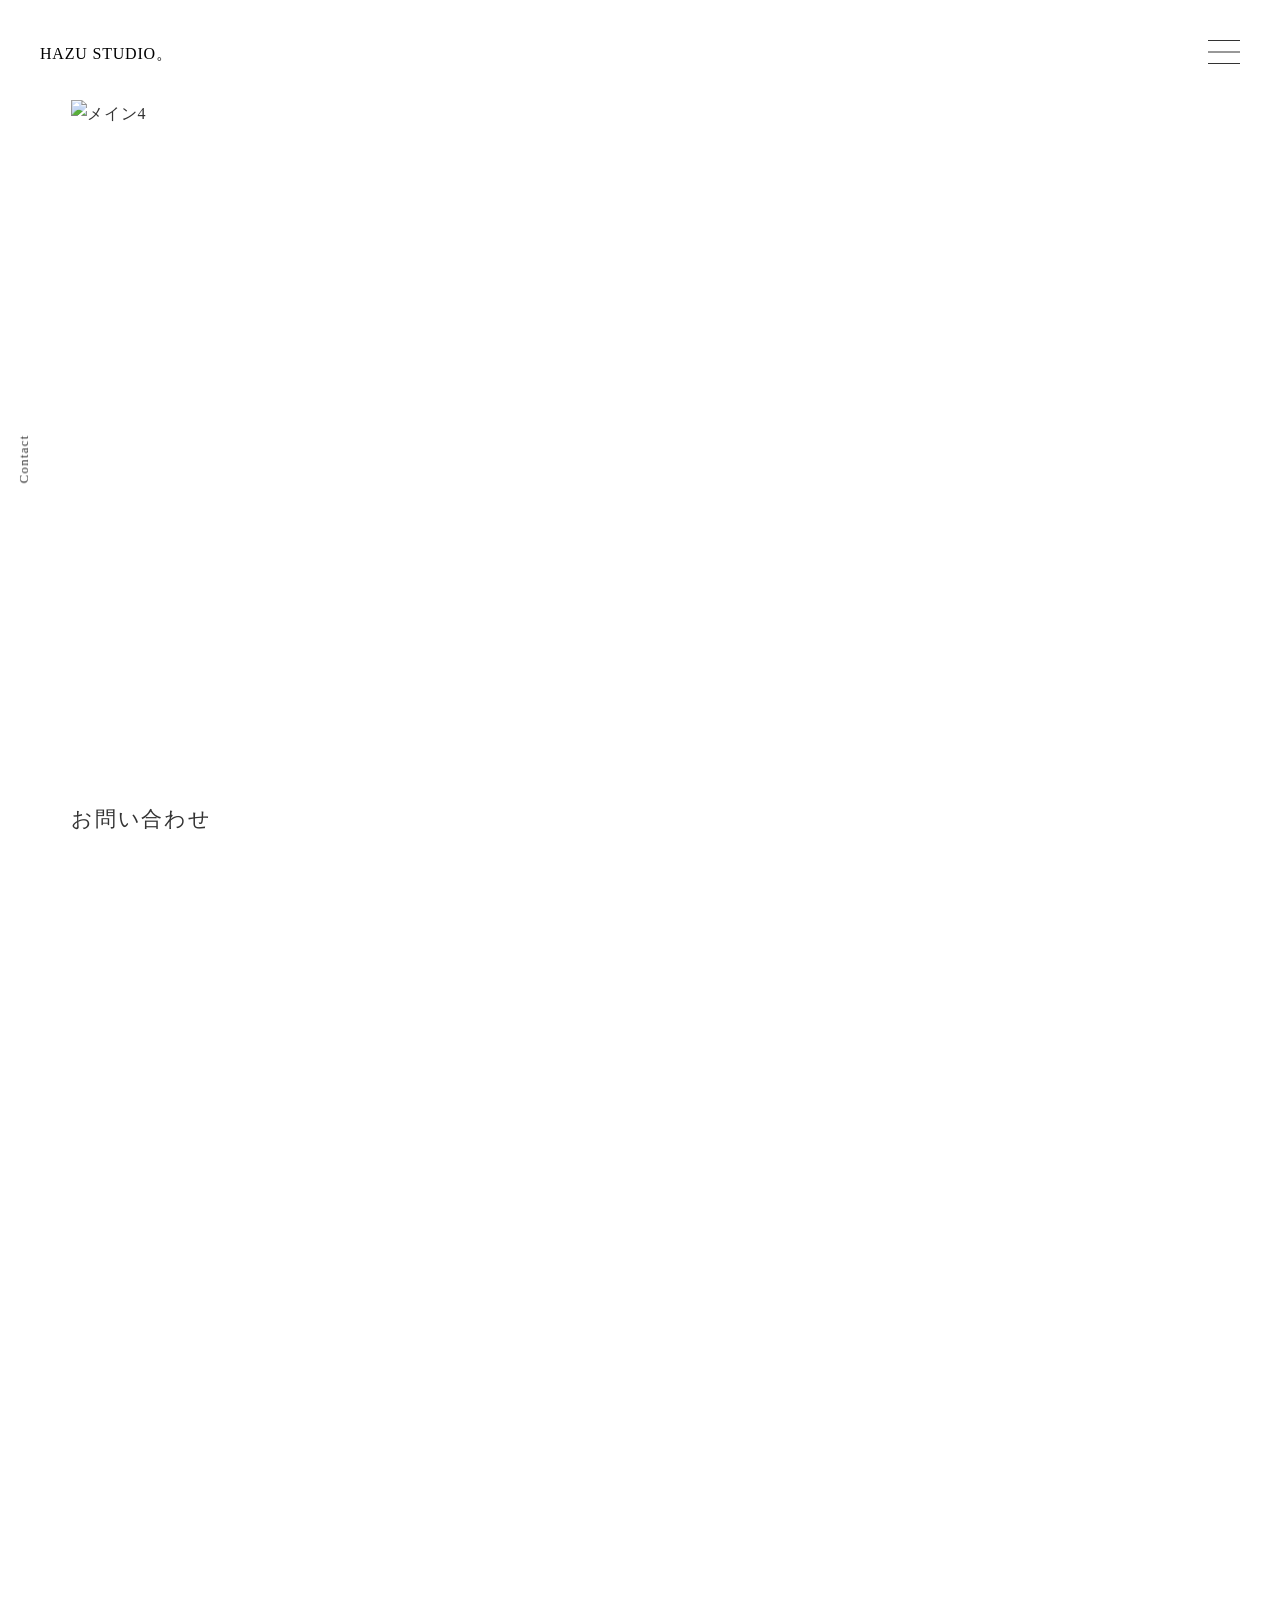
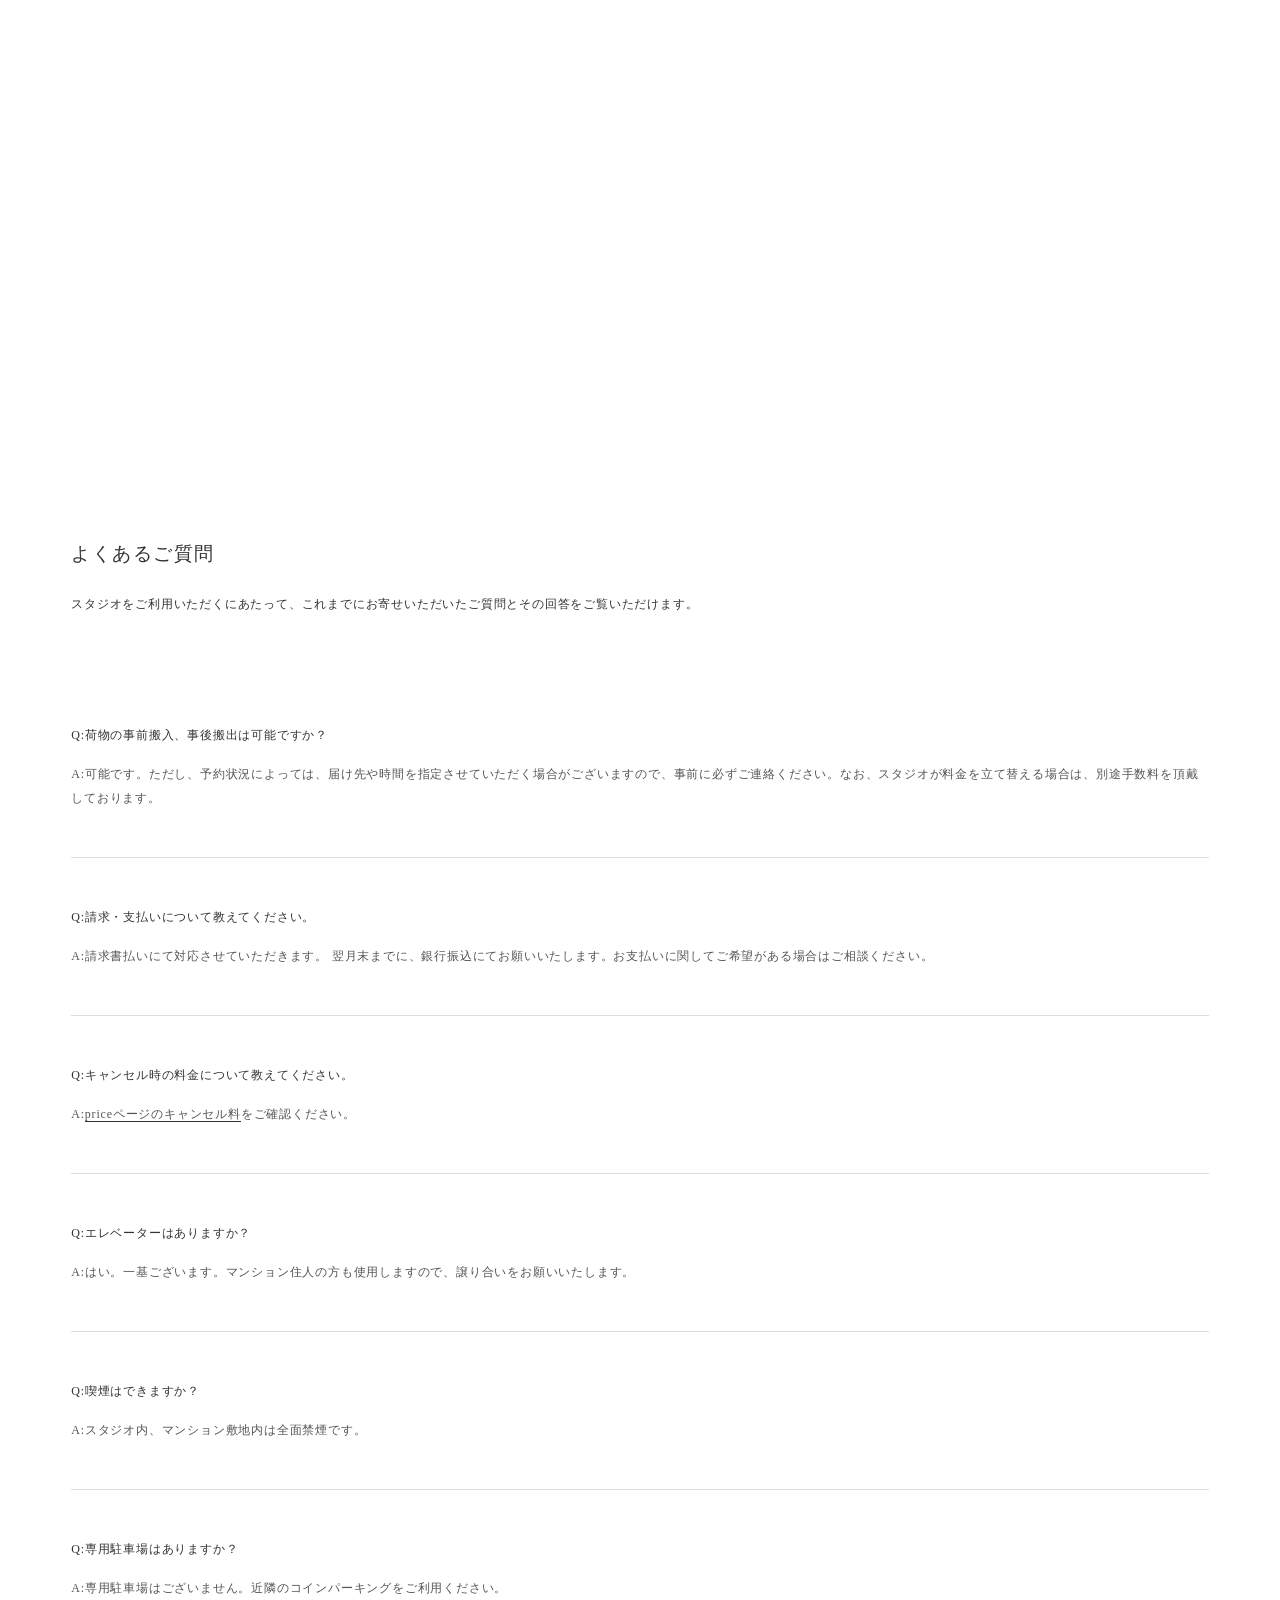
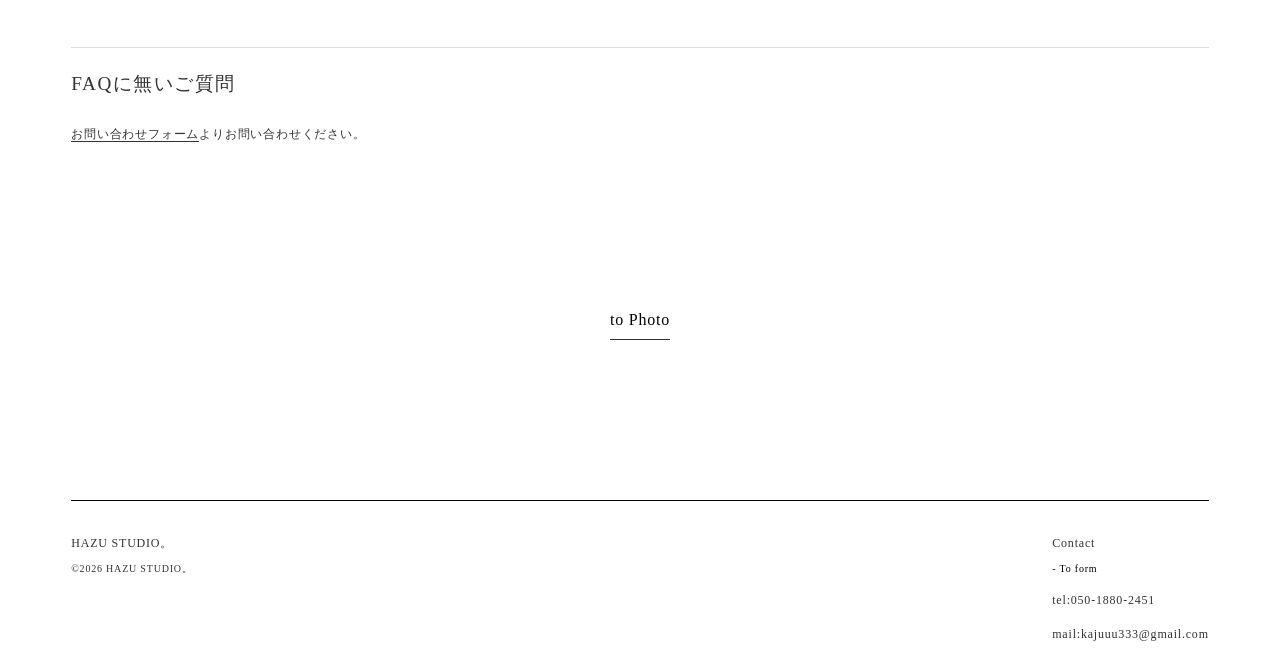
==== contact.html @ d434db67 "Add files via upload" ====
<!DOCTYPE html>
<html lang="ja">

<head>
    <meta charset="utf-8">
    <title>CONTACT|HAZU STUDIO。</title>
    <meta name="description" content="テキストテキストテキストテキストテキストテキストテキストテキスト">
    <meta name="viewport" content="width=device-width, initial-scale=1">
    <link rel="shortcut icon" href="img/favicon.ico">
    <link rel="stylesheet" href="https://unpkg.com/ress/dist/ress.min.css">
    <link rel="stylesheet" href="css/style.css">
</head>

<body>

    <header class="other">
        <a href="top-page.html">HAZU STUDIO。</a>

        <div class="toggle_btn">
          <span></span>
          <span></span>           
          <span></span>           
        </div>

        <div class="mask">

            <div class="menu">
                <a href="photo.html">photo</a>
                <a href="guide.html">guide</a>
                <a href="price.html">price</a>
                <a href="reserve.html">reserve</a>
                <a href="information.html">information</a>
                <a href="contact.html">contact</a>
                <a href="https://www.instagram.com/?hl=ja" target="_blank" rel="noopener noreferrer"><img class="instalogo" src="img/Instagram_Glyph_Gradient.png" alt="インスタロゴ"></a> 
            </div>
        </div>
    </header>

    <main class="contact-page">

        <h1>Contact</h1>

        <div class="mainvisual contact">
            <img src="img/メインビジュアル.webp" alt="メイン4">
        </div>

        <!-- 問い合わせフォーム埋め込み↓ -->
         <div class="form">
            <h3>お問い合わせ</h3>
            <iframe src="https://forms.gle/PTroMUpz4TufXafW6" frameborder="0"></iframe>
        </div>

        <div class="wrapper">
            <div class="text">
                <h3>よくあるご質問</h3>
                <p>スタジオをご利用いただくにあたって、これまでにお寄せいただいたご質問とその回答をご覧いただけます。</p>
            </div>

            <div class="faq">
                <p>Q:荷物の事前搬入、事後搬出は可能ですか？</p>
                <p>A:可能です。ただし、予約状況によっては、届け先や時間を指定させていただく場合がございますので、事前に必ずご連絡ください。なお、スタジオが料金を立て替える場合は、別途手数料を頂戴しております。</p>
            </div>
            <div class="faq">
                <p>Q:請求・支払いについて教えてください。</p>
                <p>A:請求書払いにて対応させていただきます。 翌月末までに、銀行振込にてお願いいたします。お支払いに関してご希望がある場合はご相談ください。</p>
            </div>
            <div class="faq">
                <p>Q:キャンセル時の料金について教えてください。</p>
                <p>A:<span>priceページのキャンセル料</span>をご確認ください。</p>
            </div>
            <div class="faq">
                <p>Q:エレベーターはありますか？</p>
                <p>A:はい。一基ございます。マンション住人の方も使用しますので、譲り合いをお願いいたします。</p>
            </div>
            <div class="faq">
                <p>Q:喫煙はできますか？</p>
                <p>A:スタジオ内、マンション敷地内は全面禁煙です。</p>
            </div>
            <div class="faq">
                <p>Q:専用駐車場はありますか？</p>
                <p>A:専用駐車場はございません。近隣のコインパーキングをご利用ください。</p>
            </div>

            <div class="text">
                <h3>FAQに無いご質問</h3>
                <p><span>お問い合わせフォーム</span>よりお問い合わせください。</p>
            </div>
        </div>

        <div class="next-page">
            <a href="photo.html">to Photo</a>
        </div>
    </main>

    <footer>

        <div class="footer-left">
            <p>HAZU STUDIO。</p>
            &copy;2026 HAZU STUDIO。
        </div>
        
        <div class="footer-right">
            <p>Contact</p>
            <a href="reserve.html">- To form</a>
            <p>tel:050-1880-2451</p>
            <p>mail:kajuuu333@gmail.com</p>
        </div>

    </footer>


</body>

</html>
---- css/style.css ----
body {
  color: #333;
  background: #fff;
  line-height: 1.8;
  letter-spacing: 0.05em;
}

a {
  color: #000;
  text-decoration: none;
}

p {
  font-size: 12px;
}

.instalogo {
  width: 30px;
  height: 30px;
}

.next-page {
  text-align: center;
  margin: 160px 0;
}
.next-page a {
  display: inline-block;
  border-bottom: 1px solid #333;
  padding-bottom: 5px;
  transition: 0.3s;
}
.next-page a:hover {
  opacity: 0.6;
}

.other {
  height: 300px;
  margin-bottom: 300px;
  position: fixed;
  z-index: 1001;
}
.other a {
  position: fixed;
  top: 40px;
  left: 40px;
}
.other .mask {
  position: fixed;
  inset: 0;
  background: rgba(0, 0, 0, 0.4);
  opacity: 0;
  visibility: hidden;
  transition: 1s;
  z-index: 998;
  display: flex;
  flex-direction: column;
}
.other .menu {
  position: fixed;
  top: 0;
  right: -320px;
  width: 320px;
  height: 100vh;
  background: #333333;
  display: flex;
  flex-direction: column;
  justify-content: center;
  align-items: center;
  gap: 25px;
  transition: right 0.4s ease;
  z-index: 999;
}
.other .menu a {
  color: #333;
  font-size: 15px;
  letter-spacing: 0.1em;
  text-decoration: none;
  transition: opacity 0.3s;
}
.other .menu a:hover {
  opacity: 0.6;
}

.toggle_btn {
  position: fixed;
  top: 40px;
  right: 40px;
  width: 32px;
  height: 24px;
  cursor: pointer;
  z-index: 1001;
}
.toggle_btn span {
  position: absolute;
  left: 0;
  width: 100%;
  height: 1px;
  background-color: #333;
  transition: all 0.4s ease;
}
.toggle_btn span:nth-child(1) {
  top: 0;
}
.toggle_btn span:nth-child(2) {
  top: 50%;
  transform: translateY(-50%);
}
.toggle_btn span:nth-child(3) {
  bottom: 0;
}

body.open .toggle_btn span:nth-child(1) {
  top: 50%;
  transform: translateY(-50%) rotate(45deg);
}
body.open .toggle_btn span:nth-child(2) {
  opacity: 0;
}
body.open .toggle_btn span:nth-child(3) {
  bottom: 50%;
  transform: translateY(50%) rotate(-45deg);
}
body.open .menu {
  right: 0;
}
body.open .menu .mask {
  opacity: 1;
  visibility: visible;
}
body.open .mask {
  position: fixed;
  inset: 0;
  background: rgba(0, 0, 0, 0.4);
  opacity: 0;
  visibility: hidden;
  transition: 1s;
  z-index: 998;
  display: flex;
  flex-direction: column;
}

.toggle_btn:hover span {
  background-color: #1A9E3F;
}

.top-page h1 {
  text-align: center;
  margin-bottom: 30px;
}
.top-page .fv-area {
  display: flex;
  align-items: center;
}
.top-page header {
  width: 20%;
}
.top-page header ul {
  display: flex;
  flex-direction: column;
  gap: 10px;
  align-items: center;
  list-style: none;
}
.top-page .mainvisual {
  width: 70%;
}
.top-page .mainvisual img {
  width: 100%;
  height: 700px;
  object-fit: cover;
  display: block;
}
.top-page .btn {
  text-align: center;
  margin-top: 50px;
}

footer .top {
  text-align: center;
  margin-top: 50px;
  font-size: 12px;
}

.photo-page {
  width: 90%;
  max-width: 1200px;
  margin: 0 auto;
}
.photo-page h1 {
  font-size: 0.8rem;
  font-weight: 400;
  line-height: 1;
  position: fixed;
  z-index: 100;
  top: 50%;
  left: 0px;
  transform: translateY(-50%) rotate(-90deg);
  letter-spacing: 0.1em;
  color: rgb(51, 51, 51);
}
.photo-page .container {
  margin-top: 100px;
}
.photo-page .container .photo-section {
  margin-bottom: 100px;
}
.photo-page .container .photo-section h2 {
  font-size: 1rem;
  font-weight: 400;
  margin-bottom: 40px;
  letter-spacing: 0.1em;
}
.photo-page .container .photo-section .photo-list {
  display: flex;
  flex-direction: column;
  gap: 24px;
}
.photo-page .container .photo-section .photo-list .ldk {
  width: 100%;
}
.photo-page .container .photo-section .photo-list .ldk img {
  width: 100%;
  height: 100%;
}

.guide-page {
  width: 90%;
  max-width: 1200px;
  margin: 0 auto;
}
.guide-page h1 {
  font-size: 0.8rem;
  font-weight: 400;
  line-height: 1;
  position: fixed;
  z-index: 100;
  top: 50%;
  left: 0px;
  transform: translateY(-50%) rotate(-90deg);
  letter-spacing: 0.1em;
  color: rgb(51, 51, 51);
}
.guide-page .guide-section {
  margin-bottom: 180px;
}
.guide-page .guide-section h2 {
  font-size: 1rem;
  font-weight: 400;
  letter-spacing: 0.1em;
  margin-bottom: 40px;
}
.guide-page .guide-section p {
  line-height: 2;
}
.guide-page .concept {
  align-items: center;
}
.guide-page .concept img {
  width: 100%;
  height: 600px;
  object-fit: cover;
  display: block;
  margin-top: 100px;
}
.guide-page .concept .inner {
  width: 100%;
  text-align: center;
  margin-top: 50px;
}
.guide-page .outline {
  text-align: center;
}
.guide-page .outline p {
  max-width: 700px;
  margin: 0 auto 40px;
}
.guide-page .outline img {
  width: 100%;
  max-width: 900px;
  margin: 0 auto 50px;
  display: block;
}
.guide-page .pdf-links {
  list-style: none;
  padding: 0;
  display: flex;
  justify-content: center;
  gap: 40px;
}
.guide-page .pdf-links li a {
  border-bottom: 1px solid #333;
  padding-bottom: 4px;
  transition: 0.3s;
}
.guide-page .pdf-links li a:hover {
  opacity: 0.6;
}
.guide-page .detail-gallery {
  display: grid;
  grid-template-columns: repeat(2, 1fr);
  gap: 30px;
}
.guide-page .detail-gallery img {
  width: 100%;
  display: block;
  aspect-ratio: 4/3;
  object-fit: cover;
}
.guide-page .fadein {
  opacity: 0;
  transform: translateY(40px);
  transition: opacity 1s ease, transform 1s ease;
}
.guide-page .fadein.show {
  opacity: 1;
  transform: translateY(0);
}

.price-page {
  width: 90%;
  max-width: 1400px;
  margin: 100px auto;
}
.price-page h1 {
  font-size: 0.8rem;
  font-weight: 400;
  line-height: 1;
  position: fixed;
  z-index: 100;
  top: 50%;
  left: 0px;
  transform: translateY(-50%) rotate(-90deg);
  letter-spacing: 0.1em;
  color: rgb(51, 51, 51);
}
.price-page section {
  width: 100%;
}
.price-page section h2 {
  margin-bottom: 15px;
  font-size: 1rem;
  font-weight: 400;
}
.price-page .price .info-price {
  max-width: 900px;
  height: 600px;
  margin: 0 auto;
  display: flex;
  gap: 20px;
}
.price-page .price .info-price .info-left {
  width: 45%;
  display: flex;
  flex-direction: column;
}
.price-page .price .info-price .info-left .hour {
  width: 200px;
  display: grid;
  grid-template-columns: 50% 50%;
  row-gap: 15px;
  margin-bottom: 30px;
  font-size: 12px;
}
.price-page .price .info-price .info-left .hour dt {
  border: 1px solid #ddd;
}
.price-page .price .info-price .info-left .notes li {
  margin-bottom: 10px;
  font-size: 12px;
}
.price-page .price .info-price .info-right {
  width: 45%;
  display: flex;
  flex-direction: column;
  gap: 10px;
  margin-bottom: 40px;
}
.price-page .price .info-price .info-right .card {
  border: 1px solid #ddd;
}
.price-page .price .info-price .info-right .card .plan {
  margin-bottom: 20px;
  font-size: 0.9rem;
}
.price-page .price .info-price .info-right .card .price {
  margin-bottom: 20px;
  font-size: 16px;
}
.price-page .price .info-price .info-right .card .price span {
  font-size: 0.8rem;
}
.price-page .cancel {
  max-width: 900px;
  height: 600px;
  margin: 0 auto;
}
.price-page .cancel table {
  width: 100%;
  border-collapse: collapse;
  margin-bottom: 40px;
}
.price-page .cancel table th, .price-page .cancel table td {
  padding: 20px;
  border: 1px solid #ddd;
  text-align: center;
}
.price-page .cancel li {
  font-size: 12px;
}
.price-page .pay {
  max-width: 900px;
  height: 600px;
  margin: 0 auto;
}
.price-page .pay li {
  font-size: 12px;
}

.fadein {
  transform: translateY(1000px);
  transition: 1s;
}

.fadein.show {
  opacity: 1;
  transform: translateY(0);
}

.reserve-page {
  width: 90%;
  max-width: 1200px;
  margin: 100px auto;
}
.reserve-page h1 {
  font-size: 0.8rem;
  font-weight: 400;
  line-height: 1;
  position: fixed;
  z-index: 100;
  top: 50%;
  left: 0px;
  transform: translateY(-50%) rotate(-90deg);
  letter-spacing: 0.1em;
  color: rgb(51, 51, 51);
}
.reserve-page .reserve {
  margin-bottom: 100px;
}
.reserve-page .reserve img {
  width: 100%;
  height: 600px;
  object-fit: cover;
  display: block;
}
.reserve-page .wrapper {
  margin-bottom: 140px;
}
.reserve-page .wrapper h3 {
  font-size: 1.2rem;
  font-weight: 400;
  margin-bottom: 40px;
  letter-spacing: 0.08em;
}
.reserve-page .wrapper p {
  line-height: 2;
}
.reserve-page .wrapper table {
  width: 100%;
  border-collapse: collapse;
  margin-bottom: 40px;
}
.reserve-page .wrapper table th,
.reserve-page .wrapper table td {
  border-bottom: 1px solid #ddd;
  padding: 35px 20px;
  vertical-align: top;
  line-height: 2;
}
.reserve-page .wrapper table th {
  width: 180px;
  font-weight: 500;
  text-align: left;
}
.reserve-page .wrapper p {
  font-size: 0.9rem;
  color: #666;
}
.reserve-page .form iframe {
  width: 100%;
  height: 1100px;
  border: none;
}
.reserve-page .rokehan p {
  max-width: 900px;
}
.reserve-page .tel p {
  margin-bottom: 20px;
}
.reserve-page .tel p span {
  display: block;
  margin-top: 10px;
  font-size: 0.9rem;
  color: #777;
}

.information-page {
  width: 90%;
  max-width: 1200px;
  margin: 100px auto;
}
.information-page h1 {
  font-size: 0.8rem;
  font-weight: 400;
  line-height: 1;
  position: fixed;
  z-index: 100;
  top: 50%;
  left: 0px;
  transform: translateY(-50%) rotate(-90deg);
  letter-spacing: 0.1em;
  color: rgb(51, 51, 51);
}
.information-page .information {
  margin-bottom: 100px;
}
.information-page .information img {
  width: 100%;
  height: 600px;
  object-fit: cover;
  display: block;
}
.information-page .wrapper {
  margin-bottom: 150px;
}
.information-page .wrapper h3 {
  margin-bottom: 40px;
  font-size: 1.2rem;
  font-weight: 400;
  letter-spacing: 0.08em;
}
.information-page .wrapper p {
  line-height: 2;
}
.information-page .wrapper .text h3 {
  margin-bottom: 40px;
  font-weight: 400;
}
.information-page .wrapper .text dl {
  display: grid;
  grid-template-columns: 120px 1fr;
  row-gap: 20px;
  margin-bottom: 50px;
}
.information-page .wrapper .text dl dt {
  font-weight: 500;
}
.information-page .wrapper .text dl dd {
  margin: 0;
}
.information-page .wrapper .text dl dd span {
  display: block;
  margin-top: 8px;
  font-size: 0.85rem;
  color: #777;
}
.information-page .wrapper .text p {
  margin-bottom: 30px;
}
.information-page .wrapper iframe {
  width: 100%;
  height: 500px;
  border: none;
  margin-bottom: 70px;
}
.information-page .precautions ul {
  list-style: disc;
  padding-left: 24px;
}
.information-page .precautions ul li {
  font-size: 12px;
  margin-bottom: 15px;
  line-height: 2;
}
.information-page .precautions ul li span {
  border-bottom: 1px solid #333;
  transition: 0.3s;
}
.information-page .precautions ul li span:hover {
  opacity: 0.6;
}
.information-page .precautions .pdf-btn {
  display: block;
  width: 150px;
  margin: 0 auto;
  margin-top: 50px;
  padding-bottom: 5px;
  border-bottom: 1px solid #333;
  transition: 0.3s;
  text-align: center;
}
.information-page .precautions .pdf-btn:hover {
  opacity: 0.6;
}
.information-page .fadein {
  opacity: 0;
  transform: translateY(40px);
  transition: opacity 1s ease, transform 1s ease;
}
.information-page .fadein.show {
  opacity: 1;
  transform: translateY(0);
}

.contact-page {
  width: 90%;
  max-width: 1200px;
  margin: 100px auto;
}
.contact-page h1 {
  font-size: 0.8rem;
  font-weight: 400;
  line-height: 1;
  position: fixed;
  z-index: 100;
  top: 50%;
  left: 0px;
  transform: translateY(-50%) rotate(-90deg);
  letter-spacing: 0.1em;
  color: rgb(51, 51, 51);
}
.contact-page .contact {
  margin-bottom: 100px;
}
.contact-page .contact img {
  width: 100%;
  height: 600px;
  object-fit: cover;
  display: block;
}
.contact-page .form {
  margin-bottom: 150px;
}
.contact-page .form h3 {
  margin-bottom: 40px;
  font-size: 1.3rem;
  font-weight: 400;
  letter-spacing: 0.08em;
}
.contact-page .form iframe {
  width: 100%;
  height: 1100px;
  border: none;
}
.contact-page .wrapper {
  margin-bottom: 150px;
}
.contact-page .wrapper .text {
  margin-bottom: 60px;
}
.contact-page .wrapper .text h3 {
  font-size: 1.2rem;
  font-weight: 400;
  margin-bottom: 20px;
  letter-spacing: 0.08em;
}
.contact-page .wrapper .text p {
  line-height: 2;
}
.contact-page .wrapper .text span {
  border-bottom: 1px solid #333;
}
.contact-page .wrapper .faq {
  padding: 35px 0;
  border-bottom: 1px solid #ddd;
}
.contact-page .wrapper .faq:first-of-type {
  border-top: 1px solid #ddd;
}
.contact-page .wrapper .faq p {
  line-height: 2;
}
.contact-page .wrapper .faq p:first-child {
  font-weight: 500;
  margin-bottom: 15px;
}
.contact-page .wrapper .faq p:last-child {
  color: #555;
}
.contact-page .wrapper .faq span {
  border-bottom: 1px solid #333;
  transition: 0.3s;
}
.contact-page .wrapper .faq span:hover {
  opacity: 0.6;
}

footer {
  width: 90%;
  max-width: 1400px;
  margin: 0 auto;
  padding-top: 20px;
  display: flex;
  justify-content: space-between;
  font-size: 10px;
  border-top: 1px solid black;
}

.footer-left p {
  margin-bottom: 5px;
}

.footer-right p, .footer-right a {
  display: block;
  margin-bottom: 5px;
}/*# sourceMappingURL=style.css.map */
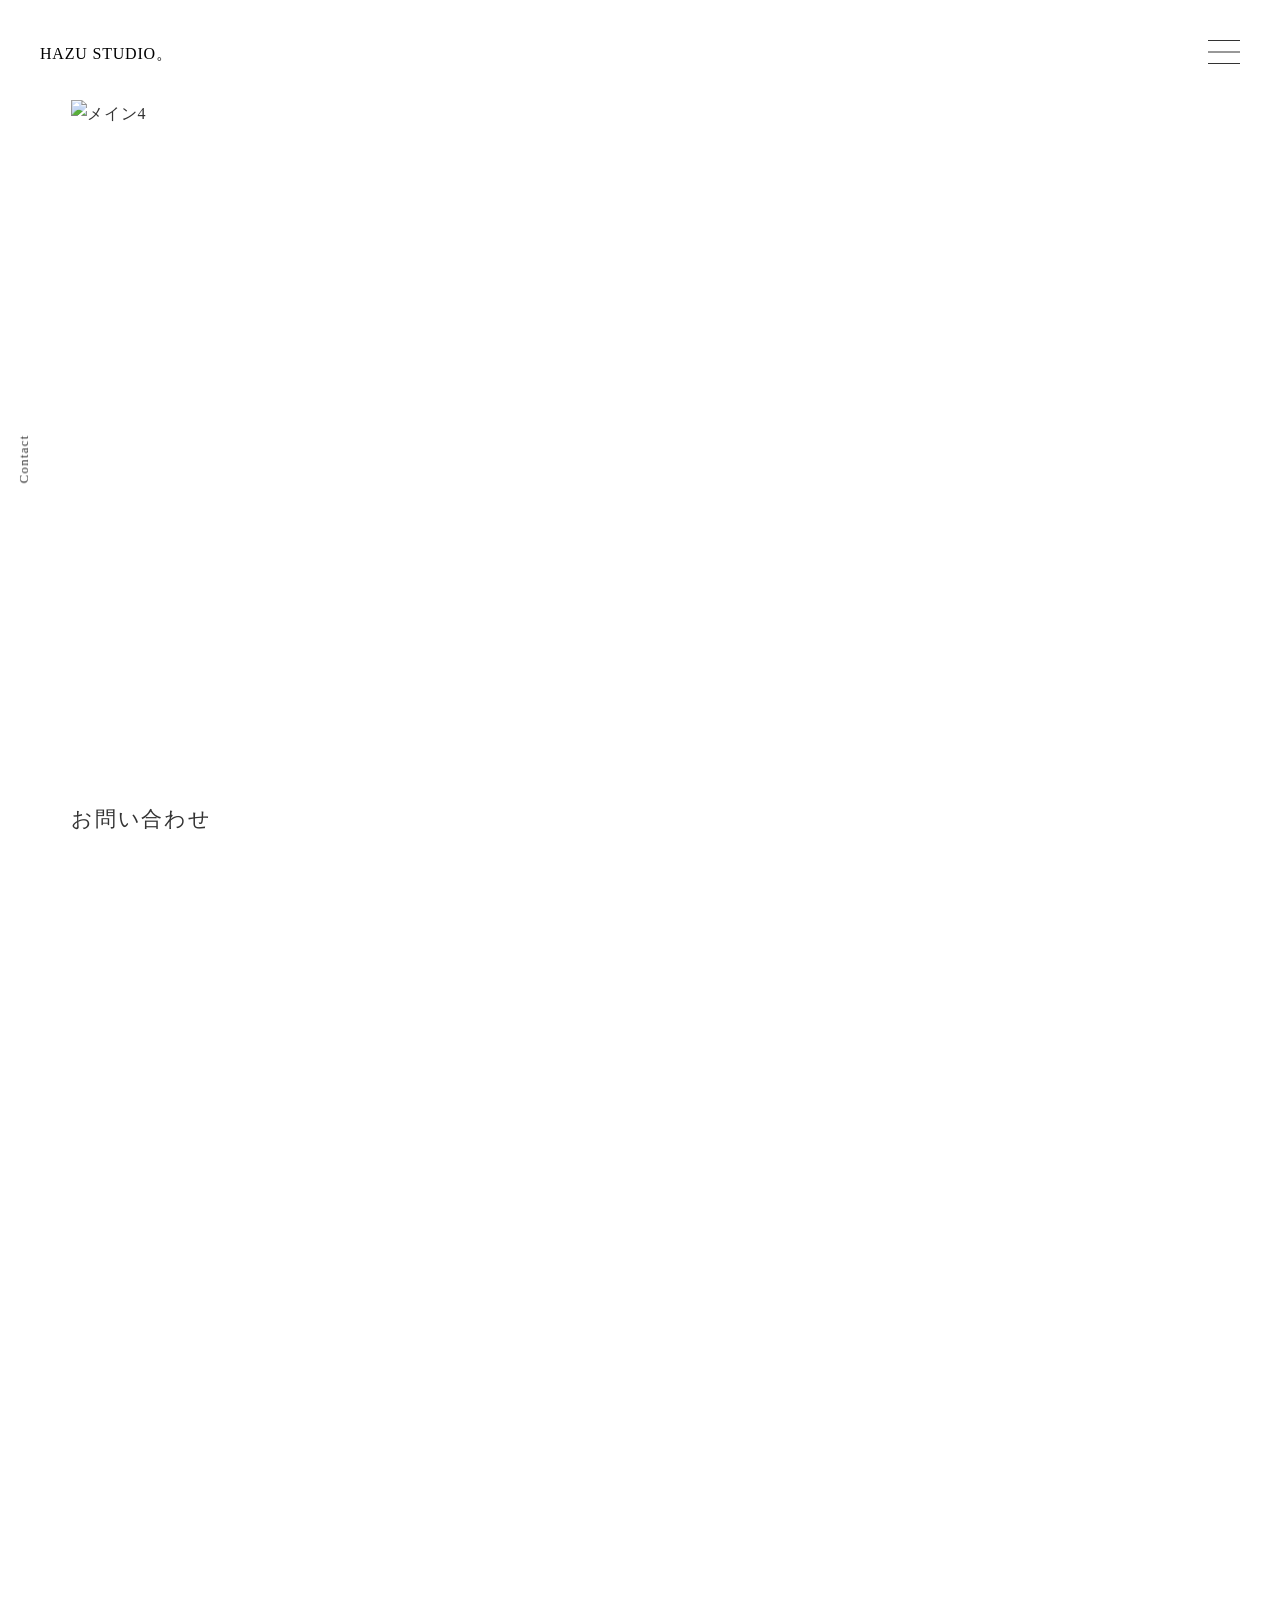
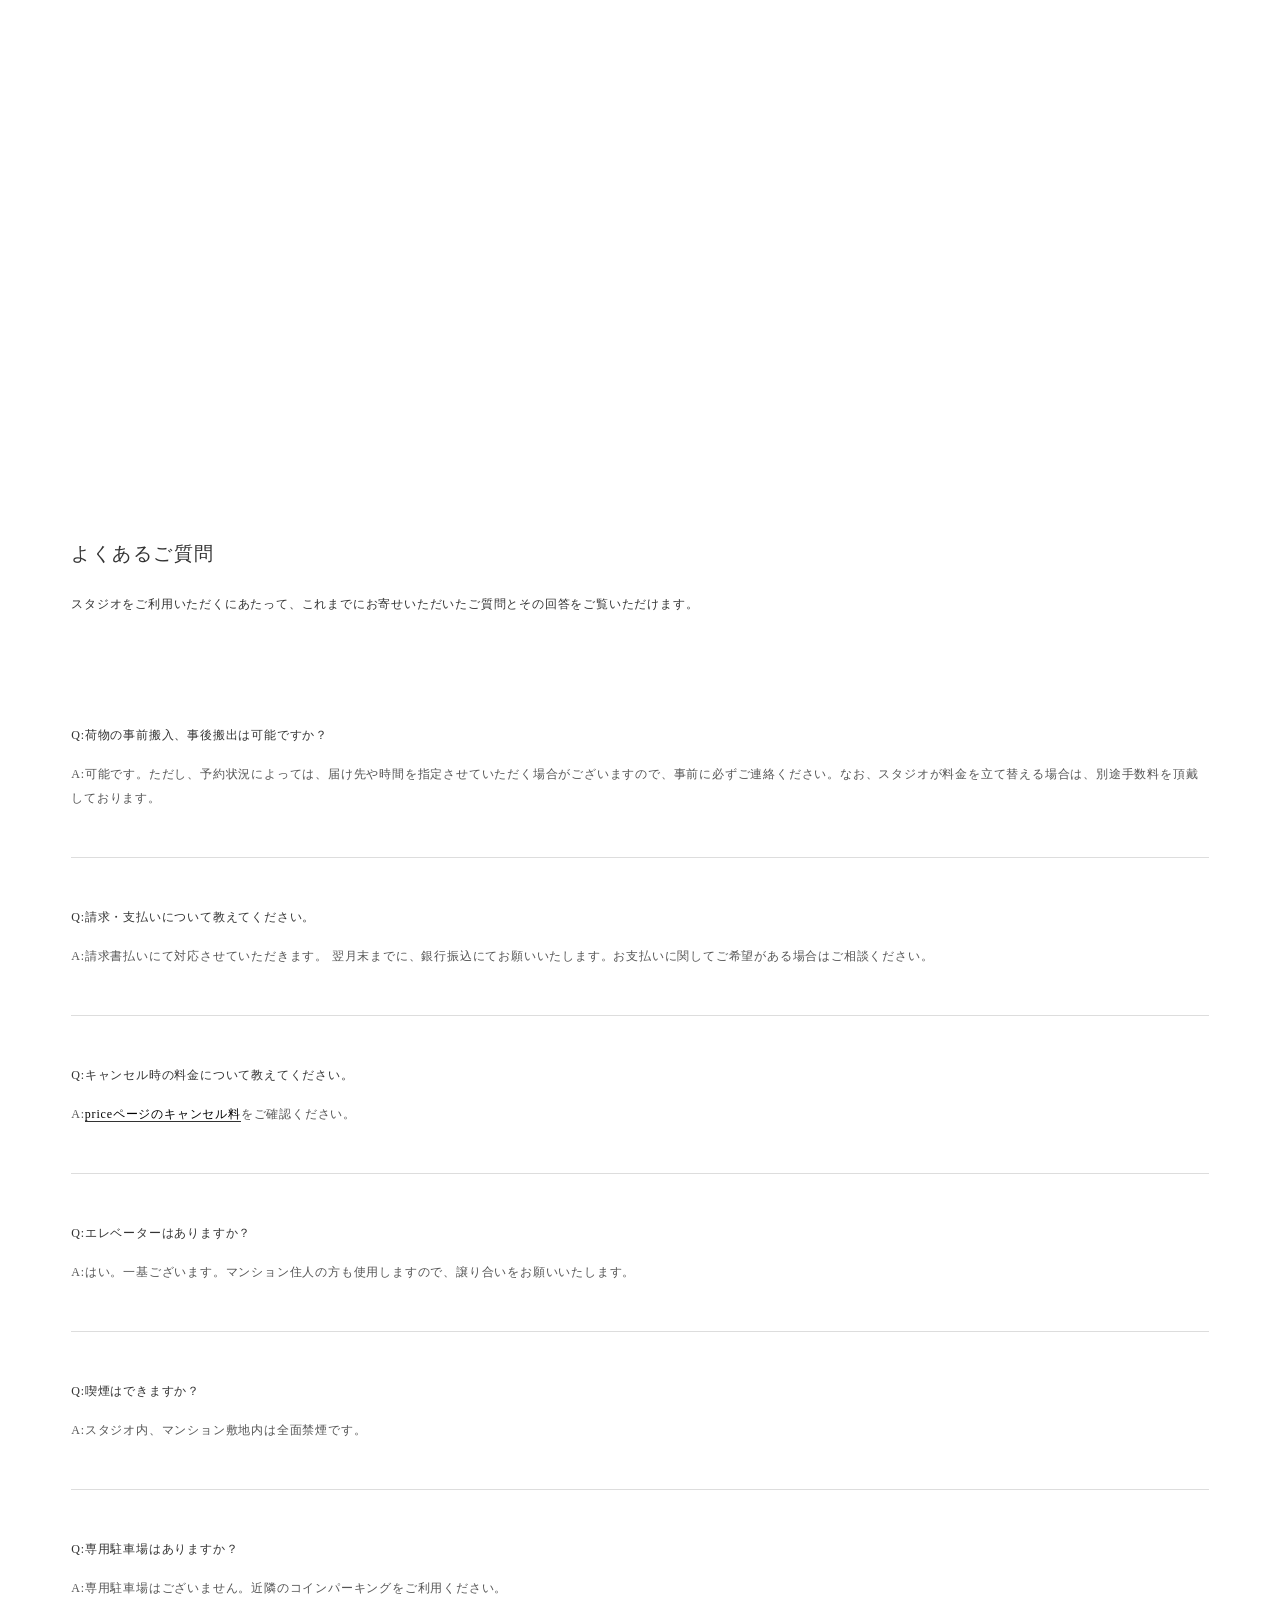
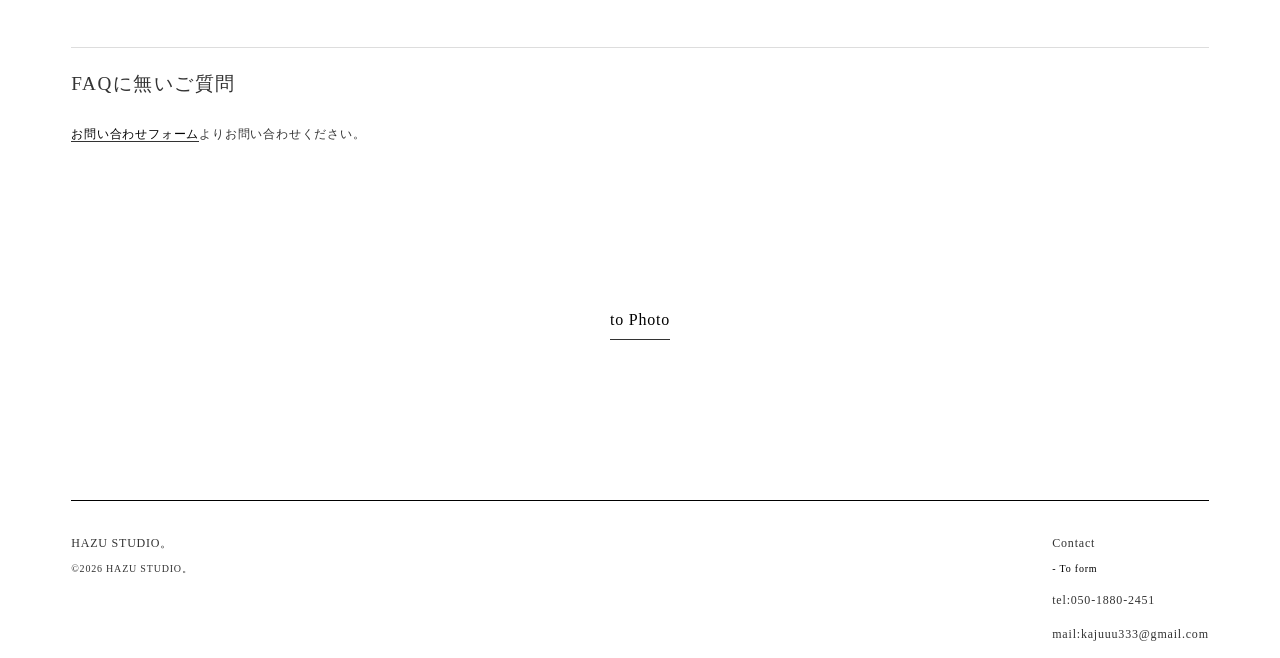
==== commit 06b61e30: "Add files via upload" ====
--- a/contact.html
+++ b/contact.html
@@ -14,7 +14,7 @@
 <body>
 
     <header class="other">
-        <a href="top-page.html">HAZU STUDIO。</a>
+        <a href="index.html">HAZU STUDIO。</a>
 
         <div class="toggle_btn">
           <span></span>
@@ -40,17 +40,17 @@
 
         <h1>Contact</h1>
 
-        <div class="mainvisual contact">
-            <img src="img/メインビジュアル.webp" alt="メイン4">
+        <div class="mainvisual contact fadein">
+            <img src="img/innerbalcony-detail.webp" alt="メイン4">
         </div>
 
         <!-- 問い合わせフォーム埋め込み↓ -->
-         <div class="form">
+         <div class="form fadein">
             <h3>お問い合わせ</h3>
-            <iframe src="https://forms.gle/PTroMUpz4TufXafW6" frameborder="0"></iframe>
+            <iframe id="form" src="https://forms.gle/PTroMUpz4TufXafW6" frameborder="0"></iframe>
         </div>
 
-        <div class="wrapper">
+        <div class="wrapper fadein">
             <div class="text">
                 <h3>よくあるご質問</h3>
                 <p>スタジオをご利用いただくにあたって、これまでにお寄せいただいたご質問とその回答をご覧いただけます。</p>
@@ -66,7 +66,7 @@
             </div>
             <div class="faq">
                 <p>Q:キャンセル時の料金について教えてください。</p>
-                <p>A:<span>priceページのキャンセル料</span>をご確認ください。</p>
+                <p>A:<span><a href="#cancel">priceページのキャンセル料</a></span>をご確認ください。</p>
             </div>
             <div class="faq">
                 <p>Q:エレベーターはありますか？</p>
@@ -83,7 +83,7 @@
 
             <div class="text">
                 <h3>FAQに無いご質問</h3>
-                <p><span>お問い合わせフォーム</span>よりお問い合わせください。</p>
+                <p><span><a href="#form">お問い合わせフォーム</a></span>よりお問い合わせください。</p>
             </div>
         </div>
 
@@ -108,7 +108,7 @@
 
     </footer>
 
-
+<script src="js/main.js"></script>
 </body>
 
 </html>
